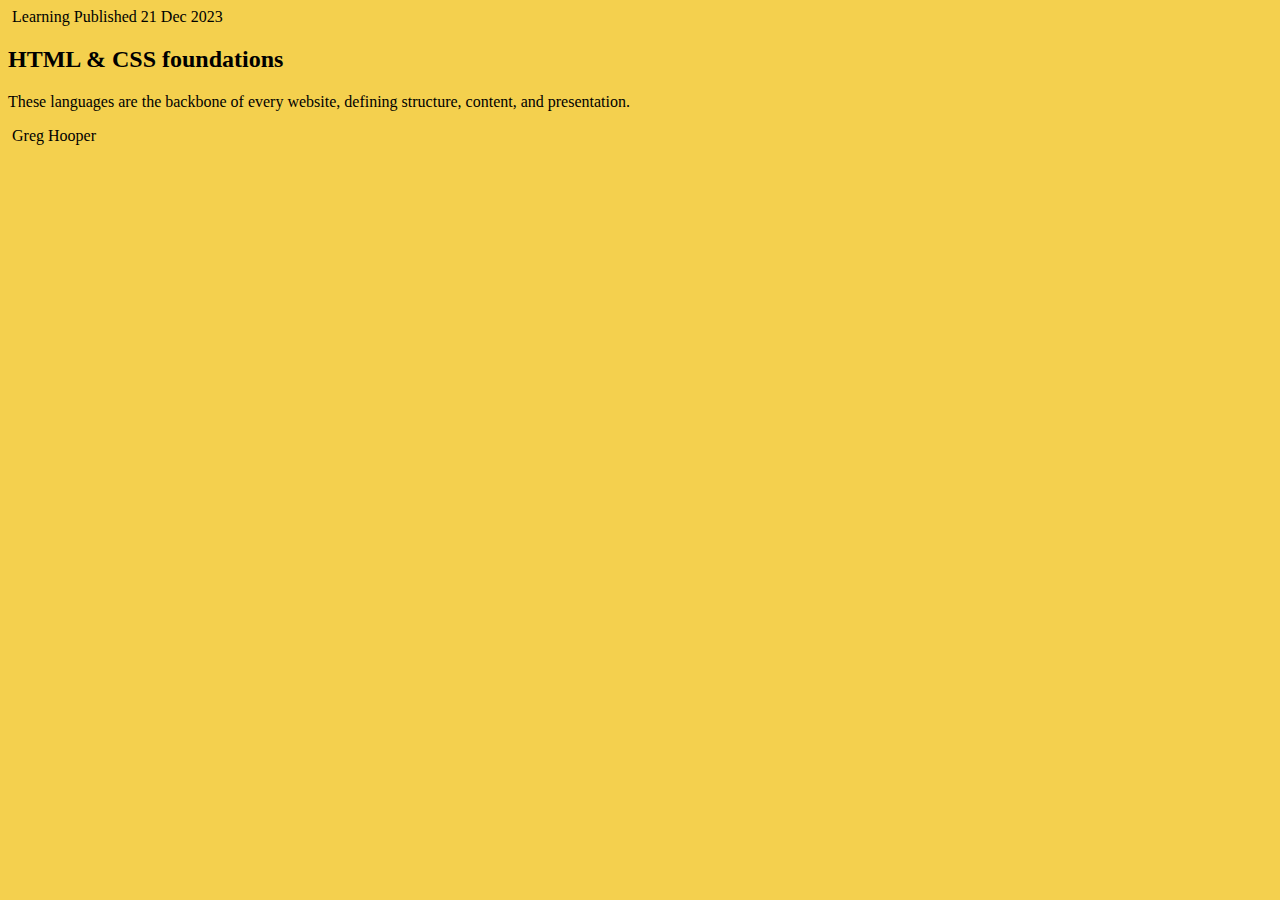
==== blog-preview-card-main/index.html @ 010831cc "Add all elemnts of build" ====
<!DOCTYPE html>
<html lang="en">
<head>
  <meta charset="UTF-8">
  <meta name="viewport" content="width=device-width, initial-scale=1.0"> <!-- displays site properly based on user's device -->

  <link rel="icon" type="image/png" sizes="32x32" href="./assets/images/favicon-32x32.png">
  <link rel="stylesheet" href="./assets/styles/style.css">
  
  <title>Frontend Mentor | Blog preview card</title>

</head>
<body>
 <article>
  <div>
  <img src="./assets/images/illustration-article.svg" alt="">
  <span>Learning</span>

  <span>Published 21 Dec 2023</span>
  
  <h2>HTML & CSS foundations</h2>
  
  <p>These languages are the backbone of every website, defining structure, content, and presentation.</p>
  <div>
    <img src="./assets/images/image-avatar.webp" alt="">
    Greg Hooper
  </div>
</div>
  
</article>
  <!-- <div class="attribution">
    Challenge by <a href="https://www.frontendmentor.io?ref=challenge" target="_blank">Frontend Mentor</a>. 
    Coded by <a href="#">Your Name Here</a>.
  </div> -->
</body>
</html>
---- blog-preview-card-main/assets/styles/style.css ----
body{
    background-color: hsl(47, 88%, 63%);
}
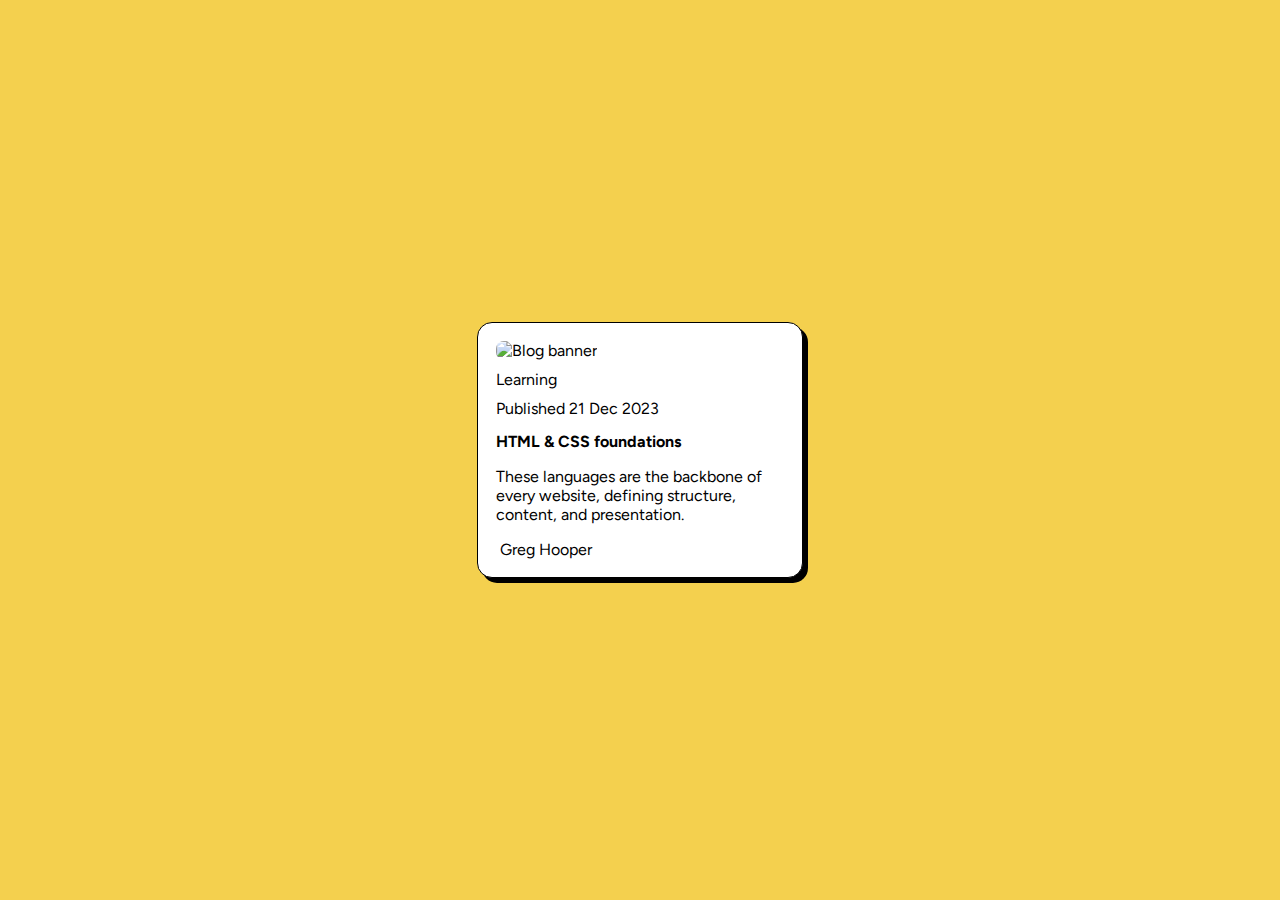
==== commit f2d75033: "Add Figtree font-family" ====
--- a/blog-preview-card-main/index.html
+++ b/blog-preview-card-main/index.html
@@ -6,15 +6,19 @@
 
   <link rel="icon" type="image/png" sizes="32x32" href="./assets/images/favicon-32x32.png">
   <link rel="stylesheet" href="./assets/styles/style.css">
+
+  <link rel="preconnect" href="https://fonts.googleapis.com">
+<link rel="preconnect" href="https://fonts.gstatic.com" crossorigin>
+<link href="https://fonts.googleapis.com/css2?family=Figtree:ital,wght@0,300..900;1,300..900&display=swap" rel="stylesheet">
   
   <title>Frontend Mentor | Blog preview card</title>
 
 </head>
 <body>
- <article>
+ <article id="container">
   <div>
-  <img src="./assets/images/illustration-article.svg" alt="">
-  <span>Learning</span>
+  <img class="banner" src="./assets/images/illustration-article.svg" alt="Blog banner" width="288">
+  <span class="category">Learning</span>
 
   <span>Published 21 Dec 2023</span>
   
--- a/blog-preview-card-main/assets/styles/style.css
+++ b/blog-preview-card-main/assets/styles/style.css
@@ -1,3 +1,38 @@
+:root{
+    --Yellow: hsl(47, 88%, 63%);
+    --White: hsl(0, 0%, 100%);
+    --Gray-500: hsl(0, 0%, 42%);
+    --Gray-950: hsl(0, 0%, 7%)
+}
+
+* {
+    font-size: 16px;
+    font-family: "Figtree", sans-serif;
+}
+
 body{
-    background-color: hsl(47, 88%, 63%);
+    background-color: var(--Yellow);
+    margin: 0;
+    display: flex;
+    align-items: center;
+    justify-content: center;
+    height: 100vh;
+}
+
+#container{
+    background-color: var(--White);
+    padding: 18px;
+    border-radius: 15px;
+    box-shadow: 5px 5px;
+    width: 18rem;
+    border: 1px solid black;
+}
+
+.banner{
+    border-radius: 8px;
+}
+
+span{
+    display: block;
+    padding-top: 10px;
 }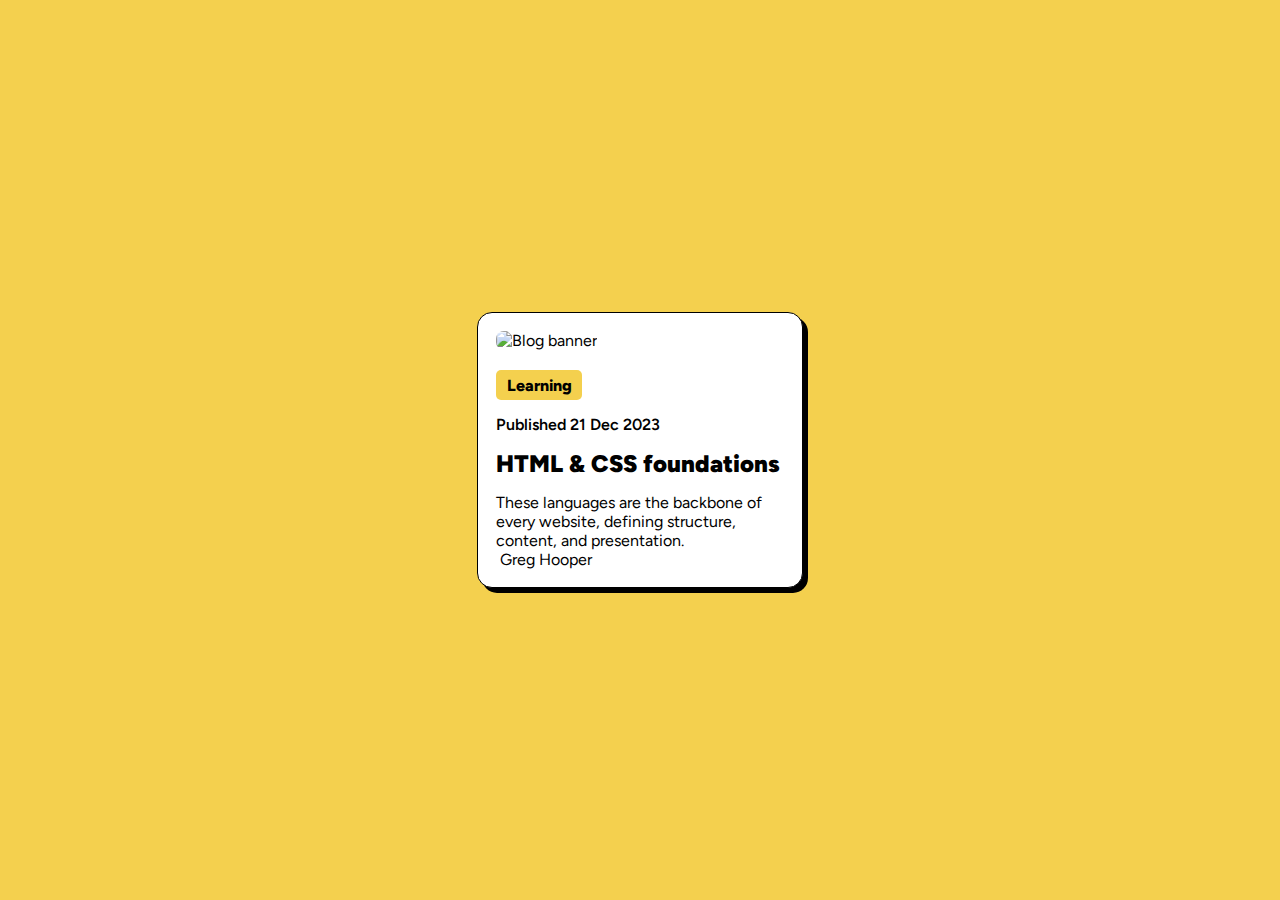
==== commit 056fa5a8: "Change heading from h2 to h1 and comment out font-size in CSS" ====
--- a/blog-preview-card-main/index.html
+++ b/blog-preview-card-main/index.html
@@ -18,11 +18,16 @@
  <article id="container">
   <div>
   <img class="banner" src="./assets/images/illustration-article.svg" alt="Blog banner" width="288">
-  <span class="category">Learning</span>
+  
+  <div class="category">
+    <span>Learning</span>
+  </div>
 
+<div class="published">
   <span>Published 21 Dec 2023</span>
+</div>
   
-  <h2>HTML & CSS foundations</h2>
+  <h1>HTML & CSS foundations</h1>
   
   <p>These languages are the backbone of every website, defining structure, content, and presentation.</p>
   <div>
--- a/blog-preview-card-main/assets/styles/style.css
+++ b/blog-preview-card-main/assets/styles/style.css
@@ -6,8 +6,10 @@
 }
 
 * {
-    font-size: 16px;
+    /* font-size: 16px; */
     font-family: "Figtree", sans-serif;
+    margin: 0;
+    padding: 0;
 }
 
 body{
@@ -30,9 +32,37 @@
 
 .banner{
     border-radius: 8px;
+    margin-bottom: 10px;
 }
 
 span{
     display: block;
-    padding-top: 10px;
-}+}
+
+.category{
+    display: flex;
+    justify-content: center;
+    align-items: center;
+    width: 30%;
+    height: 30px;
+    /* padding: 7.5px; */
+    border-radius: 5px;
+    background-color: var(--Yellow);
+    font-weight: 800;
+    margin: 10px 0px;
+}
+
+.published{
+    margin: 15px 0px;
+}
+
+.published span{
+    font-weight: 600;
+}
+
+h1{
+    /* font-size:larger; */
+    font-size: 24px;
+    font-weight: 900;
+    margin-bottom: 15px;
+}
